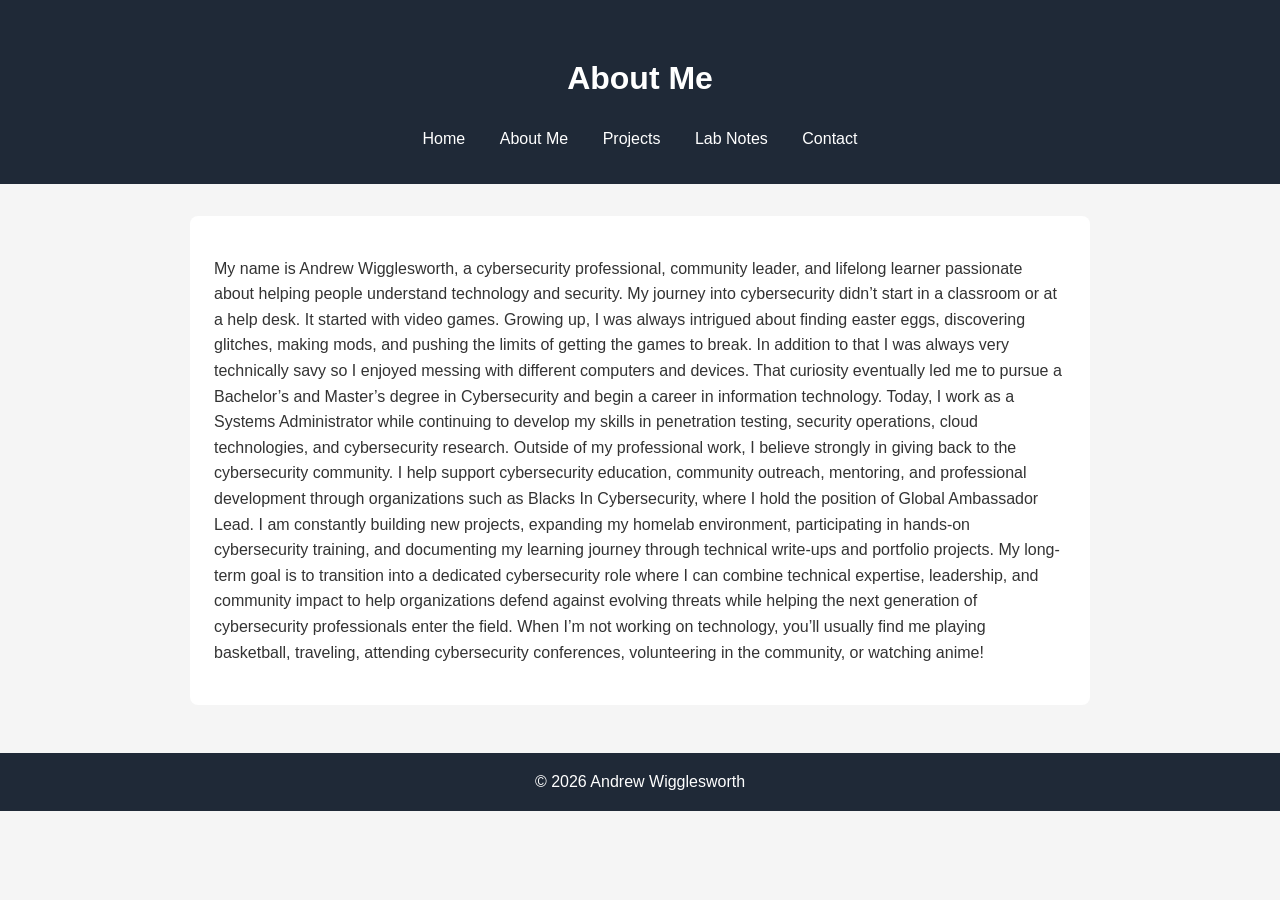
==== about.html @ 64b05442 "Update about.html" ====
<!DOCTYPE html><html><head><title>About Me</title><link rel="stylesheet" href="style.css"></head><body><header><h1>About Me</h1>
<nav>
    <a href="index.html">Home</a>
    <a href="about.html">About Me</a>
    <a href="projects.html">Projects</a>
    <a href="lab-notes.html">Lab Notes</a>
    <a href="contact.html">Contact</a>
</nav>
</header><main><div class="card">
    <p>
    My name is Andrew Wigglesworth, a cybersecurity professional, community leader, and lifelong learner passionate about helping people understand technology and security.

    My journey into cybersecurity didn’t start in a classroom or at a help desk. It started with video games.

    Growing up, I was always intrigued about finding easter eggs, discovering glitches, making mods, and pushing the limits of getting the games to break. In addition to that I was always very technically savy so I enjoyed messing with different computers and devices.

    That curiosity eventually led me to pursue a Bachelor’s and Master’s degree in Cybersecurity and begin a career in information technology. Today, I work as a Systems Administrator while continuing to develop my skills in penetration testing, security operations, cloud technologies, and cybersecurity research.

    Outside of my professional work, I believe strongly in giving back to the cybersecurity community. I help support cybersecurity education, community outreach, mentoring, and professional development through organizations such as Blacks In Cybersecurity, where I hold the position of Global Ambassador Lead.

    I am constantly building new projects, expanding my homelab environment, participating in hands-on cybersecurity training, and documenting my learning journey through technical write-ups and portfolio projects.

    My long-term goal is to transition into a dedicated cybersecurity role where I can combine technical expertise, leadership, and community impact to help organizations defend against evolving threats while helping the next generation of cybersecurity professionals enter the field.

    When I’m not working on technology, you’ll usually find me playing basketball, traveling, attending cybersecurity conferences, volunteering in the community, or watching anime!    
            </p>
        </div>
    </main>
    <footer>© 2026 Andrew Wigglesworth</footer></body></html>
---- style.css ----
body {
    font-family: Arial, sans-serif;
    margin: 0;
    line-height: 1.6;
    background-color: #f5f5f5;
    color: #333;
}

header {
    background-color: #1f2937;
    color: white;
    text-align: center;
    padding: 2rem;
}

nav {
    margin-top: 1rem;
}

nav a {
    color: white;
    text-decoration: none;
    margin: 0 15px;
}

nav a:hover {
    text-decoration: underline;
}

main {
    max-width: 900px;
    margin: auto;
    padding: 2rem;
}

.hero {
    text-align: center;
}

.profile-pic {
    width: 180px;
    border-radius: 50%;
}

.button {
    display: inline-block;
    margin-top: 1rem;
    background-color: #2563eb;
    color: white;
    padding: 12px 24px;
    text-decoration: none;
    border-radius: 6px;
}

.button:hover {
    background-color: #1d4ed8;
}

.card {
    background: white;
    padding: 1.5rem;
    margin-bottom: 1rem;
    border-radius: 8px;
}

footer {
    text-align: center;
    padding: 1rem;
    background-color: #1f2937;
    color: white;
}
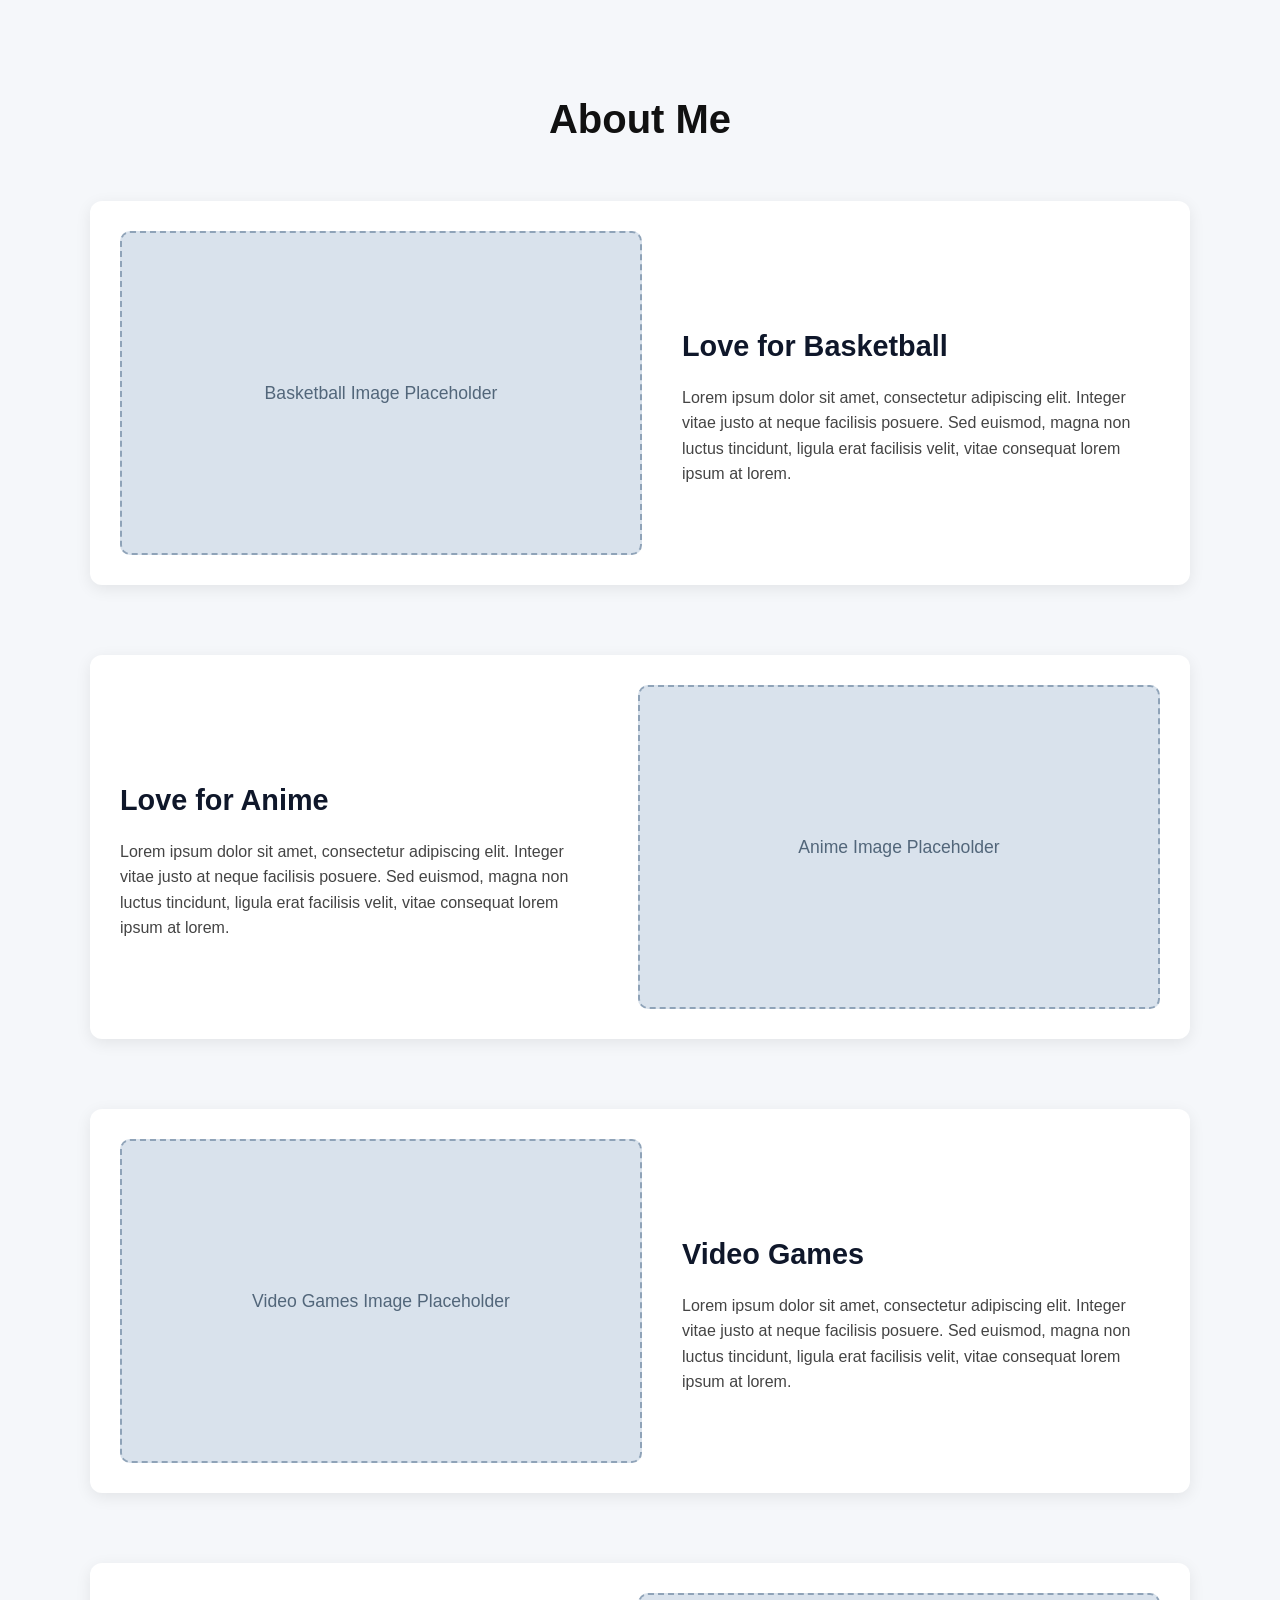
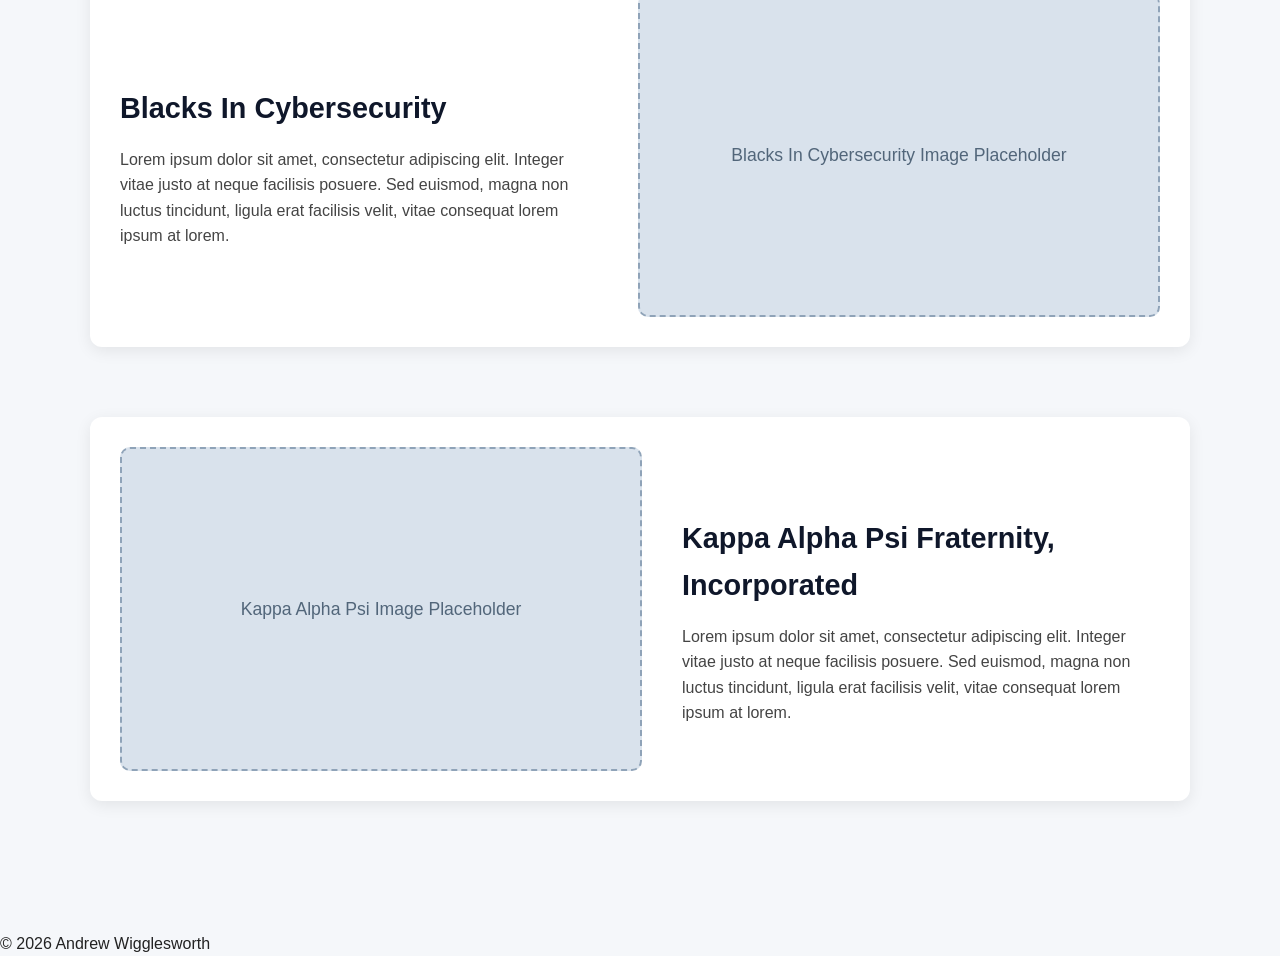
==== commit 1ff4d47c: "Update about.html" ====
--- a/about.html
+++ b/about.html
@@ -1,29 +1,185 @@
-<!DOCTYPE html><html><head><title>About Me</title><link rel="stylesheet" href="style.css"></head><body><header><h1>About Me</h1>
-<nav>
-    <a href="index.html">Home</a>
-    <a href="about.html">About Me</a>
-    <a href="projects.html">Projects</a>
-    <a href="lab-notes.html">Lab Notes</a>
-    <a href="contact.html">Contact</a>
-</nav>
-</header><main><div class="card">
-    <p>
-    My name is Andrew Wigglesworth, a cybersecurity professional, community leader, and lifelong learner passionate about helping people understand technology and security.
+<!DOCTYPE html>
+<html lang="en">
+<head>
+  <meta charset="UTF-8" />
+  <meta name="viewport" content="width=device-width, initial-scale=1.0" />
+  <title>About Me</title>
 
-    My journey into cybersecurity didn’t start in a classroom or at a help desk. It started with video games.
+  <style>
+    body {
+      margin: 0;
+      font-family: Arial, Helvetica, sans-serif;
+      background-color: #f5f7fa;
+      color: #222;
+      line-height: 1.6;
+    }
 
-    Growing up, I was always intrigued about finding easter eggs, discovering glitches, making mods, and pushing the limits of getting the games to break. In addition to that I was always very technically savy so I enjoyed messing with different computers and devices.
+    .about-page {
+      max-width: 1100px;
+      margin: 0 auto;
+      padding: 60px 24px;
+    }
 
-    That curiosity eventually led me to pursue a Bachelor’s and Master’s degree in Cybersecurity and begin a career in information technology. Today, I work as a Systems Administrator while continuing to develop my skills in penetration testing, security operations, cloud technologies, and cybersecurity research.
+    .page-title {
+      text-align: center;
+      font-size: 2.5rem;
+      margin-bottom: 50px;
+      color: #111;
+    }
 
-    Outside of my professional work, I believe strongly in giving back to the cybersecurity community. I help support cybersecurity education, community outreach, mentoring, and professional development through organizations such as Blacks In Cybersecurity, where I hold the position of Global Ambassador Lead.
+    .about-section {
+      display: flex;
+      align-items: center;
+      gap: 40px;
+      margin-bottom: 70px;
+      background-color: #ffffff;
+      padding: 30px;
+      border-radius: 12px;
+      box-shadow: 0 4px 16px rgba(0, 0, 0, 0.08);
+    }
 
-    I am constantly building new projects, expanding my homelab environment, participating in hands-on cybersecurity training, and documenting my learning journey through technical write-ups and portfolio projects.
+    .about-section.reverse {
+      flex-direction: row-reverse;
+    }
 
-    My long-term goal is to transition into a dedicated cybersecurity role where I can combine technical expertise, leadership, and community impact to help organizations defend against evolving threats while helping the next generation of cybersecurity professionals enter the field.
+    .image-placeholder {
+      flex: 1;
+      min-height: 280px;
+      background-color: #d9e2ec;
+      border: 2px dashed #8fa3b8;
+      border-radius: 10px;
+      display: flex;
+      align-items: center;
+      justify-content: center;
+      color: #52667a;
+      font-size: 1.1rem;
+      text-align: center;
+      padding: 20px;
+    }
 
-    When I’m not working on technology, you’ll usually find me playing basketball, traveling, attending cybersecurity conferences, volunteering in the community, or watching anime!    
-            </p>
-        </div>
-    </main>
-    <footer>© 2026 Andrew Wigglesworth</footer></body></html>
+    .section-content {
+      flex: 1;
+    }
+
+    .section-content h2 {
+      font-size: 1.8rem;
+      margin-bottom: 16px;
+      color: #0f172a;
+    }
+
+    .section-content p {
+      font-size: 1rem;
+      color: #444;
+      margin: 0;
+    }
+
+    @media (max-width: 768px) {
+      .about-section,
+      .about-section.reverse {
+        flex-direction: column;
+      }
+
+      .page-title {
+        font-size: 2rem;
+      }
+
+      .image-placeholder {
+        width: 100%;
+        min-height: 220px;
+      }
+    }
+  </style>
+</head>
+
+<body>
+  <main class="about-page">
+    <h1 class="page-title">About Me</h1>
+
+    <!-- Section 1: Basketball -->
+    <section class="about-section">
+      <div class="image-placeholder">
+        Basketball Image Placeholder
+      </div>
+
+      <div class="section-content">
+        <h2>Love for Basketball</h2>
+        <p>
+          Lorem ipsum dolor sit amet, consectetur adipiscing elit. Integer vitae
+          justo at neque facilisis posuere. Sed euismod, magna non luctus
+          tincidunt, ligula erat facilisis velit, vitae consequat lorem ipsum at
+          lorem.
+        </p>
+      </div>
+    </section>
+
+    <!-- Section 2: Anime -->
+    <section class="about-section reverse">
+      <div class="image-placeholder">
+        Anime Image Placeholder
+      </div>
+
+      <div class="section-content">
+        <h2>Love for Anime</h2>
+        <p>
+          Lorem ipsum dolor sit amet, consectetur adipiscing elit. Integer vitae
+          justo at neque facilisis posuere. Sed euismod, magna non luctus
+          tincidunt, ligula erat facilisis velit, vitae consequat lorem ipsum at
+          lorem.
+        </p>
+      </div>
+    </section>
+
+    <!-- Section 3: Video Games -->
+    <section class="about-section">
+      <div class="image-placeholder">
+        Video Games Image Placeholder
+      </div>
+
+      <div class="section-content">
+        <h2>Video Games</h2>
+        <p>
+          Lorem ipsum dolor sit amet, consectetur adipiscing elit. Integer vitae
+          justo at neque facilisis posuere. Sed euismod, magna non luctus
+          tincidunt, ligula erat facilisis velit, vitae consequat lorem ipsum at
+          lorem.
+        </p>
+      </div>
+    </section>
+
+    <!-- Section 4: Blacks In Cybersecurity -->
+    <section class="about-section reverse">
+      <div class="image-placeholder">
+        Blacks In Cybersecurity Image Placeholder
+      </div>
+
+      <div class="section-content">
+        <h2>Blacks In Cybersecurity</h2>
+        <p>
+          Lorem ipsum dolor sit amet, consectetur adipiscing elit. Integer vitae
+          justo at neque facilisis posuere. Sed euismod, magna non luctus
+          tincidunt, ligula erat facilisis velit, vitae consequat lorem ipsum at
+          lorem.
+        </p>
+      </div>
+    </section>
+
+    <!-- Section 5: Kappa Alpha Psi -->
+    <section class="about-section">
+      <div class="image-placeholder">
+        Kappa Alpha Psi Image Placeholder
+      </div>
+
+      <div class="section-content">
+        <h2>Kappa Alpha Psi Fraternity, Incorporated</h2>
+        <p>
+          Lorem ipsum dolor sit amet, consectetur adipiscing elit. Integer vitae
+          justo at neque facilisis posuere. Sed euismod, magna non luctus
+          tincidunt, ligula erat facilisis velit, vitae consequat lorem ipsum at
+          lorem.
+        </p>
+      </div>
+    </section>
+  </main>
+<footer>© 2026 Andrew Wigglesworth</footer>
+</body>
+</html>
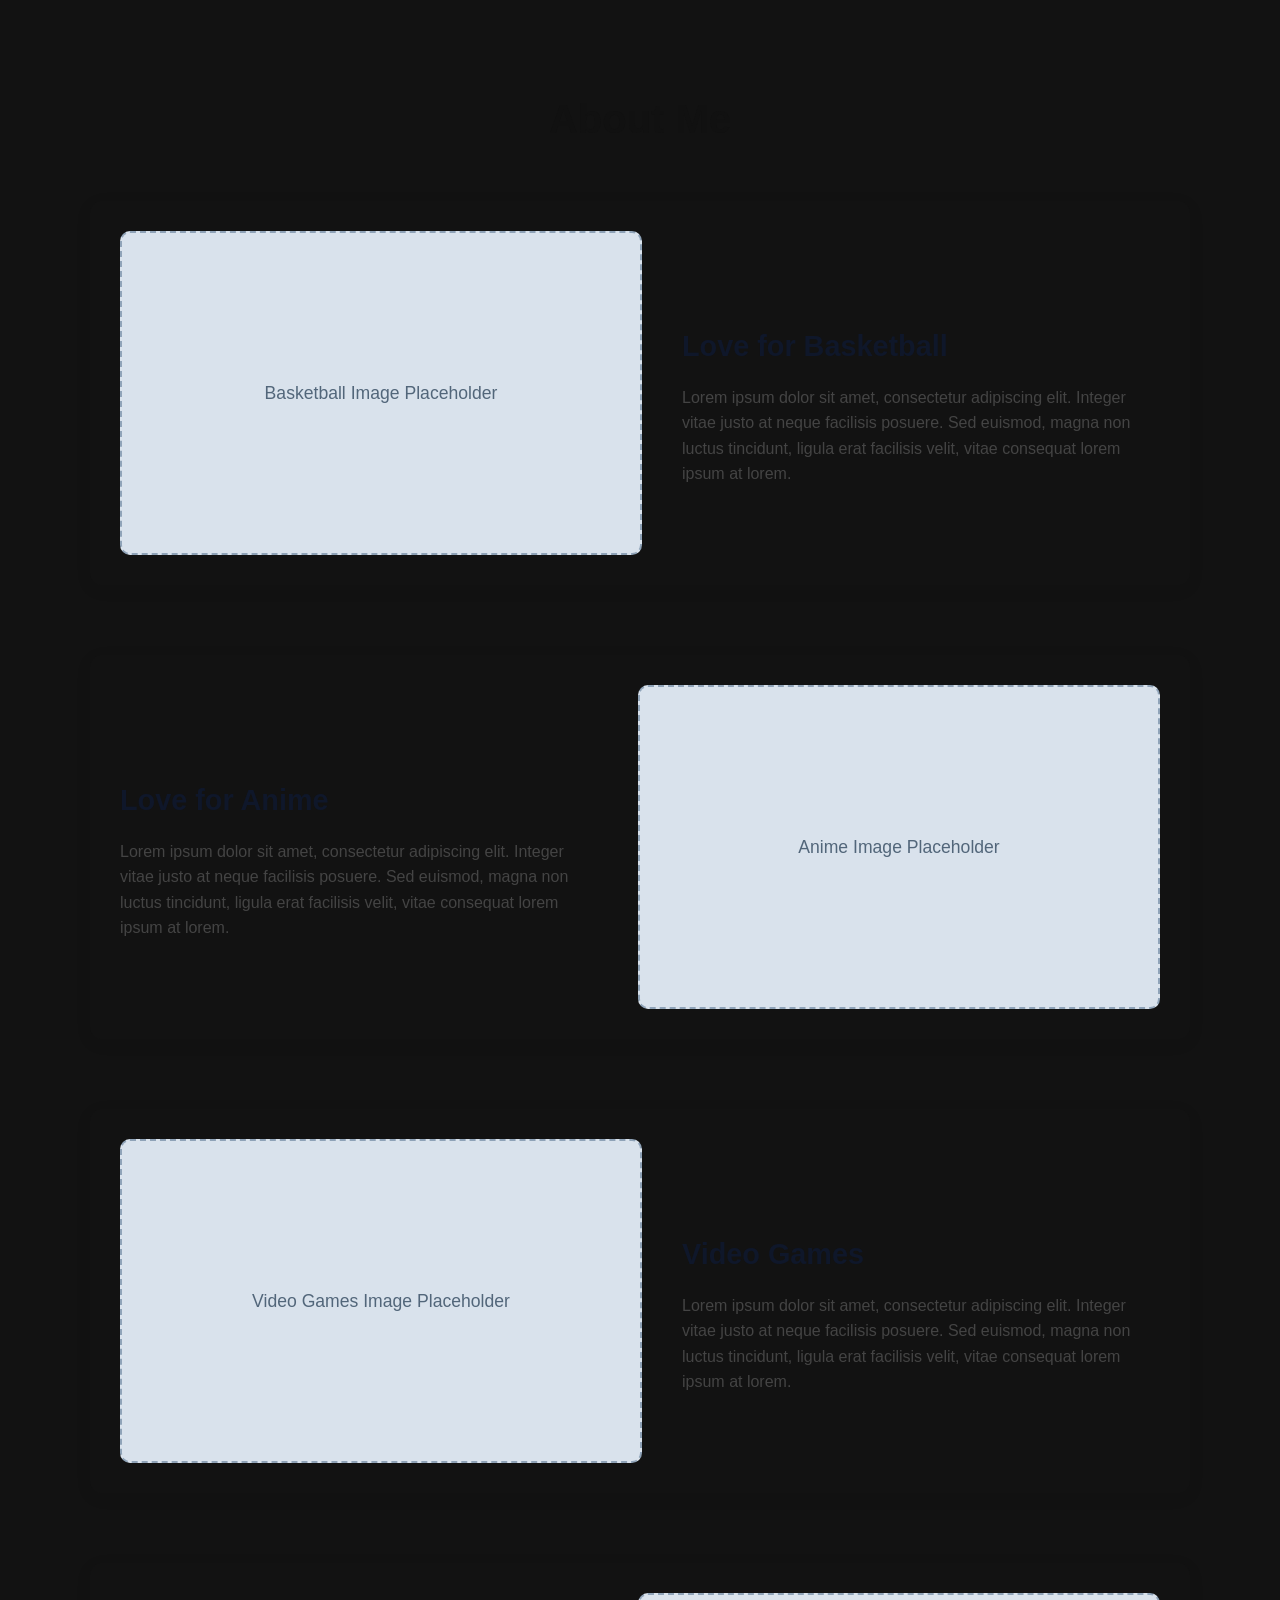
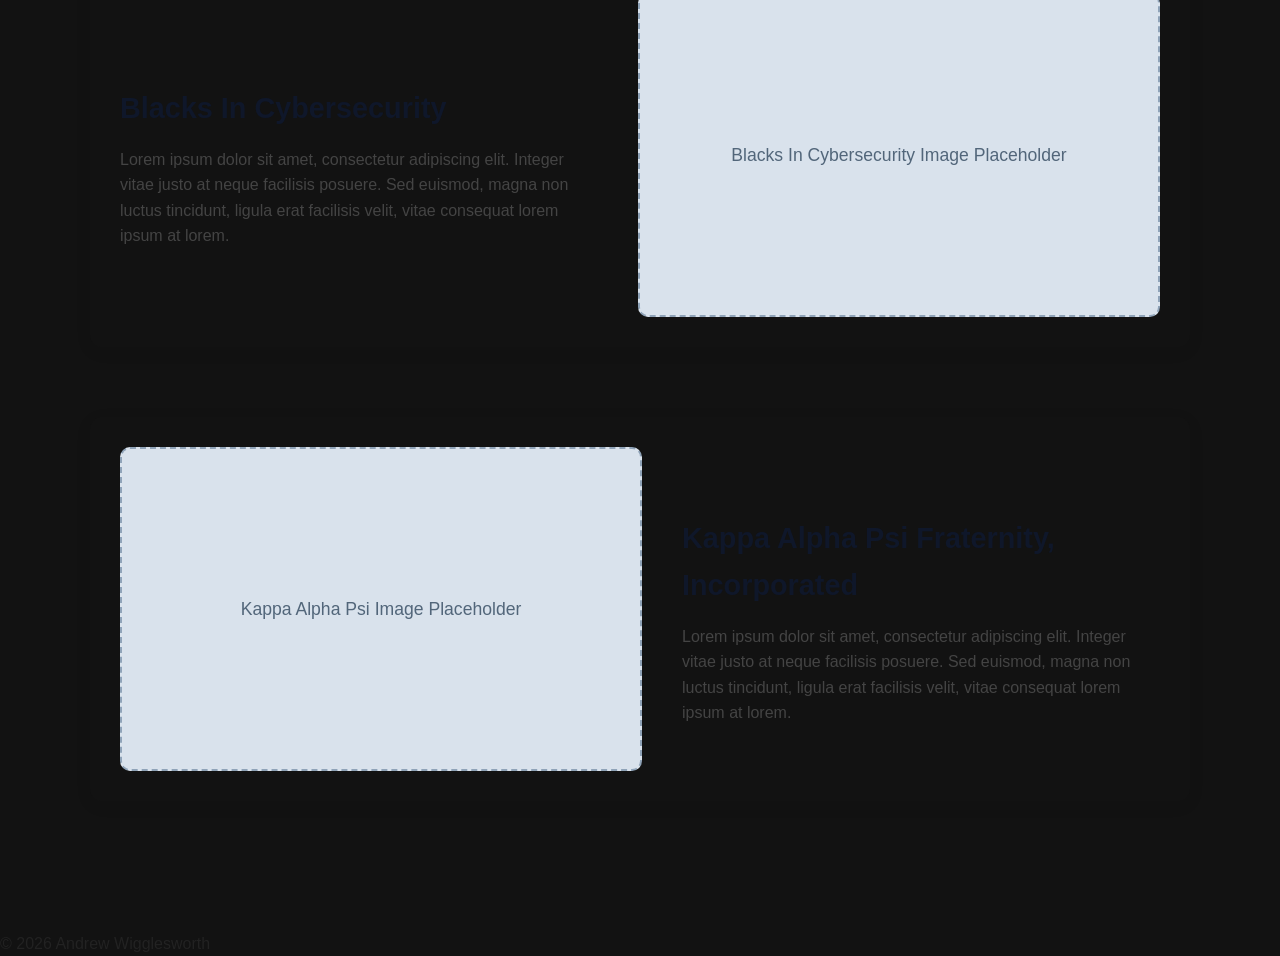
==== commit dfc217e0: "Update about.html" ====
--- a/about.html
+++ b/about.html
@@ -9,7 +9,7 @@
     body {
       margin: 0;
       font-family: Arial, Helvetica, sans-serif;
-      background-color: #f5f7fa;
+      background-color: #121212;
       color: #222;
       line-height: 1.6;
     }
@@ -32,7 +32,7 @@
       align-items: center;
       gap: 40px;
       margin-bottom: 70px;
-      background-color: #ffffff;
+      background-color: #121212;
       padding: 30px;
       border-radius: 12px;
       box-shadow: 0 4px 16px rgba(0, 0, 0, 0.08);
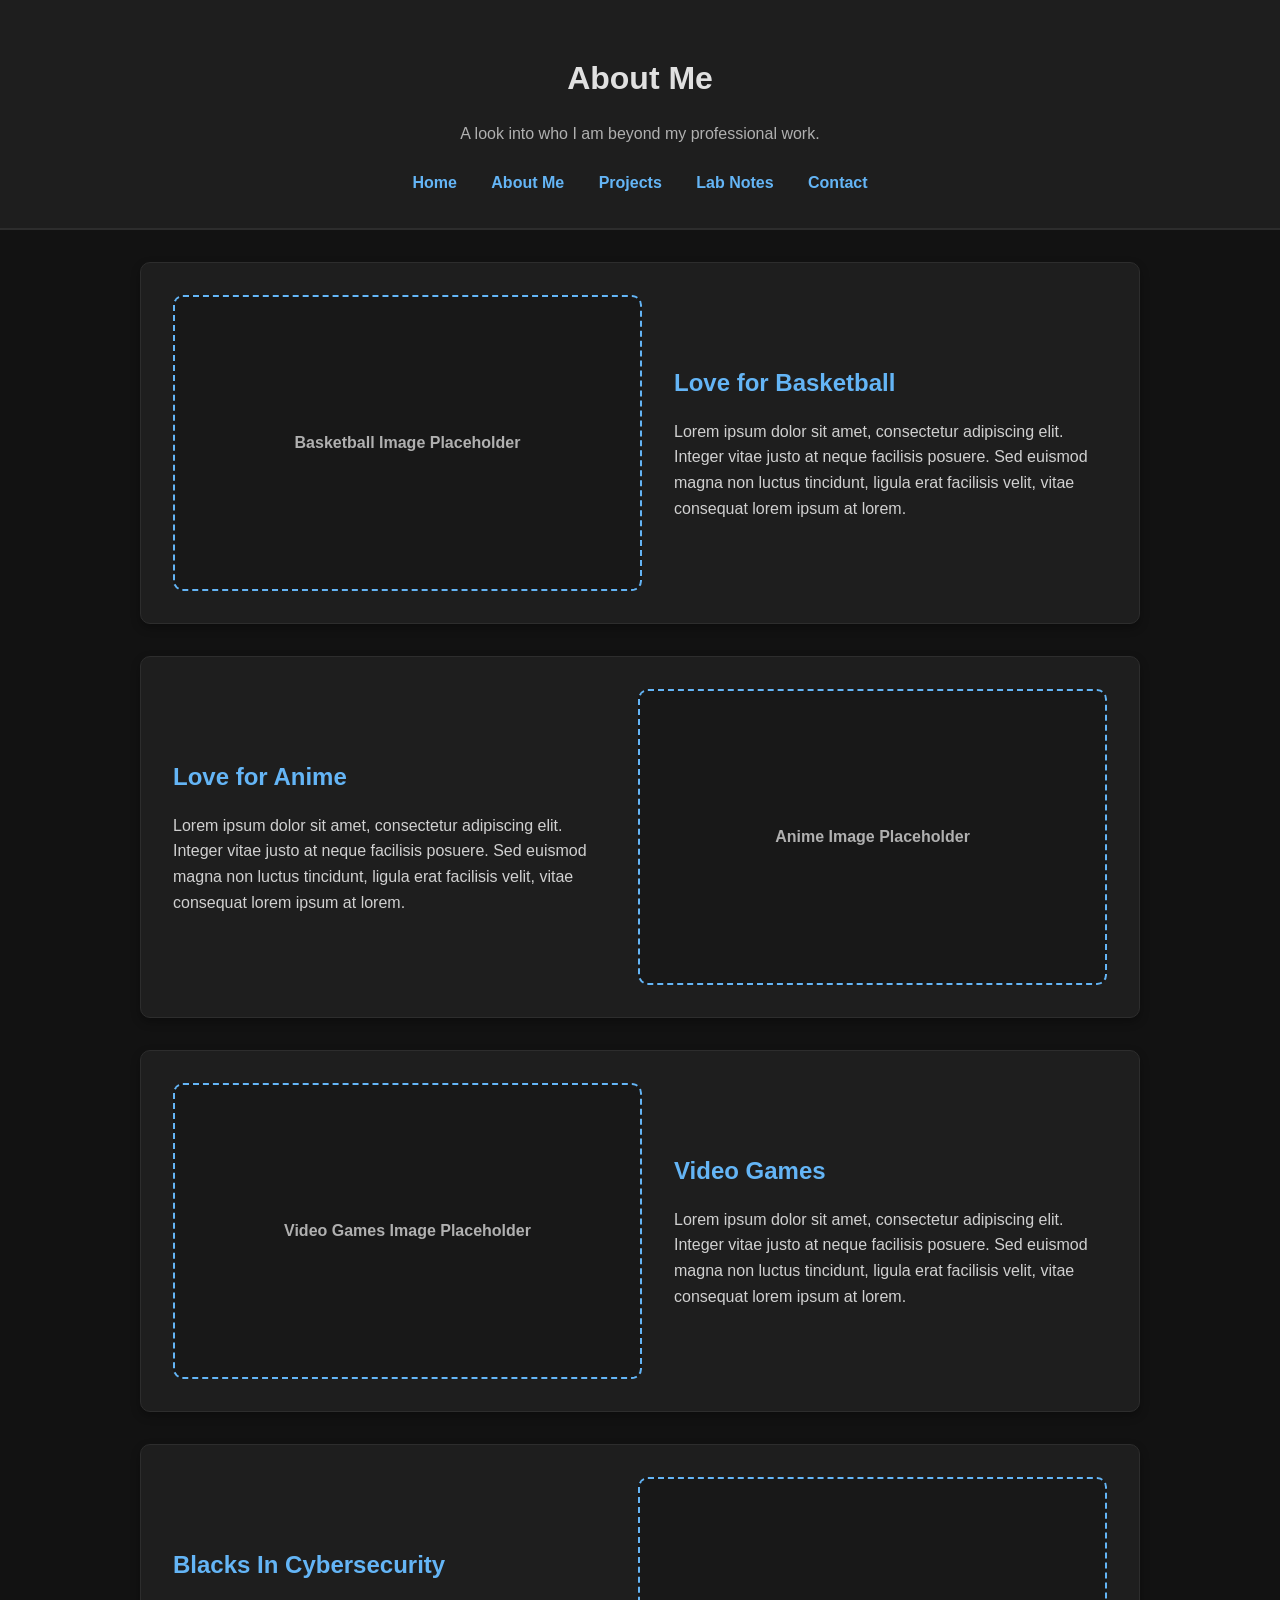
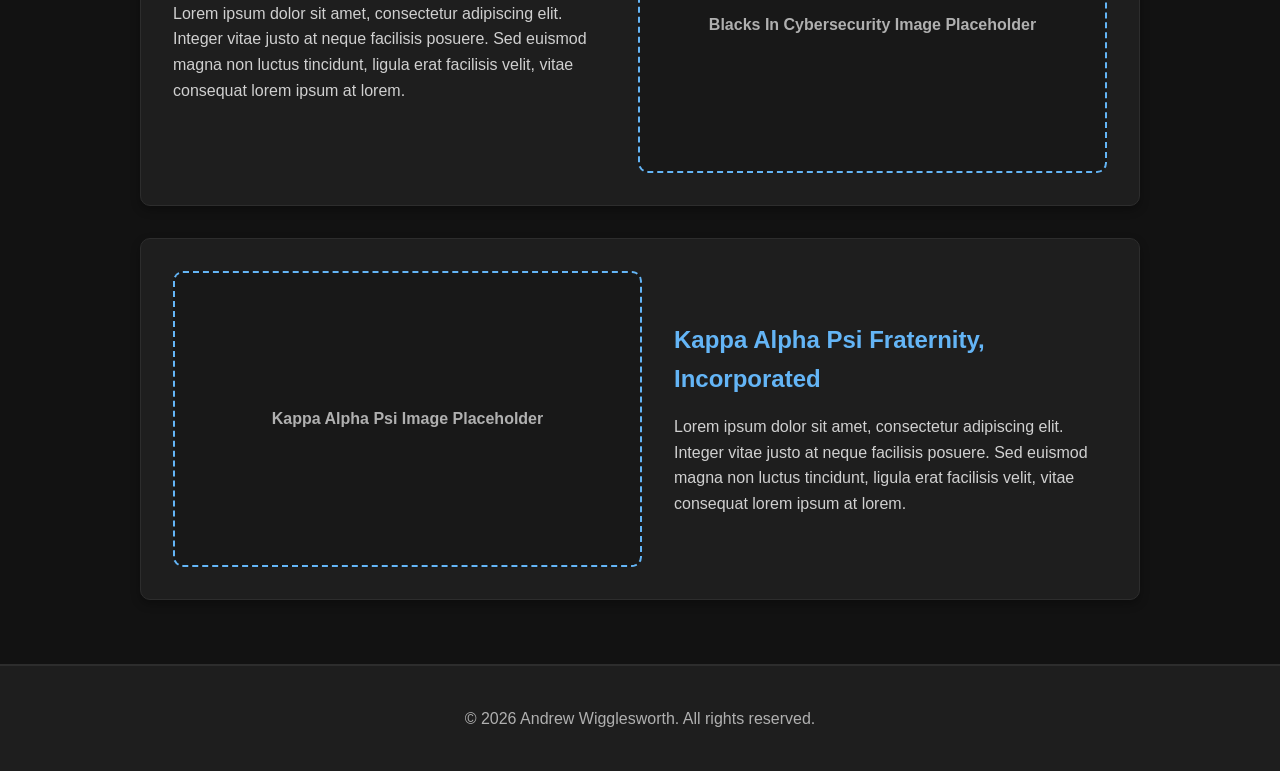
==== commit 2e201f2a: "Update about.html" ====
--- a/about.html
+++ b/about.html
@@ -6,36 +6,71 @@
   <title>About Me</title>
 
   <style>
+    /* ===== General Styling ===== */
+
     body {
-      margin: 0;
       font-family: Arial, Helvetica, sans-serif;
       background-color: #121212;
-      color: #222;
+      color: #e0e0e0;
+      margin: 0;
       line-height: 1.6;
     }
 
-    .about-page {
-      max-width: 1100px;
-      margin: 0 auto;
-      padding: 60px 24px;
-    }
-
-    .page-title {
+    /* ===== Header ===== */
+
+    header {
+      background-color: #1e1e1e;
       text-align: center;
-      font-size: 2.5rem;
-      margin-bottom: 50px;
-      color: #111;
-    }
+      padding: 2rem;
+      border-bottom: 2px solid #2d2d2d;
+    }
+
+    header h1 {
+      margin-bottom: 0.5rem;
+    }
+
+    header p {
+      color: #b0b0b0;
+    }
+
+    /* ===== Navigation ===== */
+
+    nav {
+      margin-top: 1.5rem;
+    }
+
+    nav a {
+      color: #64b5f6;
+      text-decoration: none;
+      margin: 0 15px;
+      font-weight: bold;
+      transition: color 0.3s ease;
+    }
+
+    nav a:hover {
+      color: #90caf9;
+    }
+
+    /* ===== Main Content ===== */
+
+    main {
+      max-width: 1000px;
+      margin: auto;
+      padding: 2rem;
+    }
+
+    /* ===== About Sections ===== */
 
     .about-section {
       display: flex;
       align-items: center;
-      gap: 40px;
-      margin-bottom: 70px;
-      background-color: #121212;
-      padding: 30px;
-      border-radius: 12px;
-      box-shadow: 0 4px 16px rgba(0, 0, 0, 0.08);
+      gap: 2rem;
+      background-color: #1e1e1e;
+      border-radius: 10px;
+      padding: 2rem;
+      margin-bottom: 2rem;
+      box-shadow: 0 4px 10px rgba(0, 0, 0, 0.3);
+      border: 1px solid #2d2d2d;
     }
 
     .about-section.reverse {
@@ -44,43 +79,147 @@
 
     .image-placeholder {
       flex: 1;
-      min-height: 280px;
-      background-color: #d9e2ec;
-      border: 2px dashed #8fa3b8;
+      min-height: 260px;
+      border: 2px dashed #64b5f6;
       border-radius: 10px;
+      background-color: #181818;
+      color: #b0b0b0;
       display: flex;
       align-items: center;
       justify-content: center;
-      color: #52667a;
-      font-size: 1.1rem;
       text-align: center;
-      padding: 20px;
-    }
-
-    .section-content {
+      padding: 1rem;
+      font-weight: bold;
+    }
+
+    .about-content {
       flex: 1;
     }
 
-    .section-content h2 {
-      font-size: 1.8rem;
-      margin-bottom: 16px;
-      color: #0f172a;
-    }
-
-    .section-content p {
-      font-size: 1rem;
-      color: #444;
+    .about-content h2 {
+      margin-top: 0;
+      margin-bottom: 1rem;
+      color: #64b5f6;
+    }
+
+    .about-content p {
       margin: 0;
-    }
+      color: #d0d0d0;
+    }
+
+    /* ===== Subtle About Page Motion ===== */
+
+html {
+  scroll-behavior: smooth;
+}
+
+body {
+  animation: page-fade-in 0.55s ease-out both;
+}
+
+header {
+  animation: header-slide-in 0.55s ease-out both;
+}
+
+nav a {
+  position: relative;
+}
+
+nav a::after {
+  content: "";
+  position: absolute;
+  left: 0;
+  bottom: -6px;
+  width: 100%;
+  height: 2px;
+  background-color: #90caf9;
+  transform: scaleX(0);
+  transform-origin: center;
+  transition: transform 0.25s ease;
+}
+
+nav a:hover::after {
+  transform: scaleX(1);
+}
+
+.about-section {
+  transition: transform 0.55s ease, opacity 0.55s ease, border-color 0.25s ease, box-shadow 0.25s ease;
+}
+
+.about-section:hover {
+  transform: translateY(-4px);
+  border-color: #3a3a3a;
+  box-shadow: 0 8px 18px rgba(0, 0, 0, 0.4);
+}
+
+.about-section.reveal-ready {
+  opacity: 0;
+  transform: translateY(24px);
+}
+
+.about-section.reveal-ready.is-visible {
+  opacity: 1;
+  transform: translateY(0);
+}
+
+.image-placeholder {
+  transition: border-color 0.25s ease, background-color 0.25s ease, color 0.25s ease;
+}
+
+.about-section:hover .image-placeholder {
+  border-color: #90caf9;
+  background-color: #1c1c1c;
+  color: #e0e0e0;
+}
+
+@keyframes page-fade-in {
+  from {
+    opacity: 0;
+  }
+
+  to {
+    opacity: 1;
+  }
+}
+
+@keyframes header-slide-in {
+  from {
+    opacity: 0;
+    transform: translateY(-12px);
+  }
+
+  to {
+    opacity: 1;
+    transform: translateY(0);
+  }
+}
+
+    /* ===== Footer ===== */
+
+    footer {
+      background-color: #1e1e1e;
+      text-align: center;
+      padding: 1.5rem;
+      border-top: 2px solid #2d2d2d;
+      color: #b0b0b0;
+    }
+
+    /* ===== Responsive Design ===== */
 
     @media (max-width: 768px) {
+      nav a {
+        display: block;
+        margin: 10px 0;
+      }
+
+      main {
+        padding: 1rem;
+      }
+
       .about-section,
       .about-section.reverse {
         flex-direction: column;
-      }
-
-      .page-title {
-        font-size: 2rem;
+        padding: 1.5rem;
       }
 
       .image-placeholder {
@@ -92,94 +231,116 @@
 </head>
 
 <body>
-  <main class="about-page">
-    <h1 class="page-title">About Me</h1>
-
-    <!-- Section 1: Basketball -->
+  <header>
+    <h1>About Me</h1>
+    <p>A look into who I am beyond my professional work.</p>
+
+    <nav>
+      <a href="index.html">Home</a>
+      <a href="about.html">About Me</a>
+      <a href="projects.html">Projects</a>
+      <a href="lab-notes.html">Lab Notes</a>
+      <a href="contact.html">Contact</a>
+    </nav>
+  </header>
+
+  <main>
     <section class="about-section">
-      <div class="image-placeholder">
-        Basketball Image Placeholder
-      </div>
-
-      <div class="section-content">
+      <div class="image-placeholder">Basketball Image Placeholder</div>
+
+      <div class="about-content">
         <h2>Love for Basketball</h2>
         <p>
           Lorem ipsum dolor sit amet, consectetur adipiscing elit. Integer vitae
-          justo at neque facilisis posuere. Sed euismod, magna non luctus
-          tincidunt, ligula erat facilisis velit, vitae consequat lorem ipsum at
-          lorem.
-        </p>
-      </div>
-    </section>
-
-    <!-- Section 2: Anime -->
+          justo at neque facilisis posuere. Sed euismod magna non luctus
+          tincidunt, ligula erat facilisis velit, vitae consequat lorem ipsum at
+          lorem.
+        </p>
+      </div>
+    </section>
+
     <section class="about-section reverse">
-      <div class="image-placeholder">
-        Anime Image Placeholder
-      </div>
-
-      <div class="section-content">
+      <div class="image-placeholder">Anime Image Placeholder</div>
+
+      <div class="about-content">
         <h2>Love for Anime</h2>
         <p>
           Lorem ipsum dolor sit amet, consectetur adipiscing elit. Integer vitae
-          justo at neque facilisis posuere. Sed euismod, magna non luctus
-          tincidunt, ligula erat facilisis velit, vitae consequat lorem ipsum at
-          lorem.
-        </p>
-      </div>
-    </section>
-
-    <!-- Section 3: Video Games -->
+          justo at neque facilisis posuere. Sed euismod magna non luctus
+          tincidunt, ligula erat facilisis velit, vitae consequat lorem ipsum at
+          lorem.
+        </p>
+      </div>
+    </section>
+
     <section class="about-section">
-      <div class="image-placeholder">
-        Video Games Image Placeholder
-      </div>
-
-      <div class="section-content">
+      <div class="image-placeholder">Video Games Image Placeholder</div>
+
+      <div class="about-content">
         <h2>Video Games</h2>
         <p>
           Lorem ipsum dolor sit amet, consectetur adipiscing elit. Integer vitae
-          justo at neque facilisis posuere. Sed euismod, magna non luctus
-          tincidunt, ligula erat facilisis velit, vitae consequat lorem ipsum at
-          lorem.
-        </p>
-      </div>
-    </section>
-
-    <!-- Section 4: Blacks In Cybersecurity -->
+          justo at neque facilisis posuere. Sed euismod magna non luctus
+          tincidunt, ligula erat facilisis velit, vitae consequat lorem ipsum at
+          lorem.
+        </p>
+      </div>
+    </section>
+
     <section class="about-section reverse">
-      <div class="image-placeholder">
-        Blacks In Cybersecurity Image Placeholder
-      </div>
-
-      <div class="section-content">
+      <div class="image-placeholder">Blacks In Cybersecurity Image Placeholder</div>
+
+      <div class="about-content">
         <h2>Blacks In Cybersecurity</h2>
         <p>
           Lorem ipsum dolor sit amet, consectetur adipiscing elit. Integer vitae
-          justo at neque facilisis posuere. Sed euismod, magna non luctus
-          tincidunt, ligula erat facilisis velit, vitae consequat lorem ipsum at
-          lorem.
-        </p>
-      </div>
-    </section>
-
-    <!-- Section 5: Kappa Alpha Psi -->
+          justo at neque facilisis posuere. Sed euismod magna non luctus
+          tincidunt, ligula erat facilisis velit, vitae consequat lorem ipsum at
+          lorem.
+        </p>
+      </div>
+    </section>
+
     <section class="about-section">
-      <div class="image-placeholder">
-        Kappa Alpha Psi Image Placeholder
-      </div>
-
-      <div class="section-content">
+      <div class="image-placeholder">Kappa Alpha Psi Image Placeholder</div>
+
+      <div class="about-content">
         <h2>Kappa Alpha Psi Fraternity, Incorporated</h2>
         <p>
           Lorem ipsum dolor sit amet, consectetur adipiscing elit. Integer vitae
-          justo at neque facilisis posuere. Sed euismod, magna non luctus
+          justo at neque facilisis posuere. Sed euismod magna non luctus
           tincidunt, ligula erat facilisis velit, vitae consequat lorem ipsum at
           lorem.
         </p>
       </div>
     </section>
   </main>
-<footer>© 2026 Andrew Wigglesworth</footer>
+
+  <footer>
+    <p>© 2026 Andrew Wigglesworth. All rights reserved.</p>
+  </footer>
+  <script>
+  const aboutSections = document.querySelectorAll(".about-section");
+
+  if ("IntersectionObserver" in window) {
+    const observer = new IntersectionObserver((entries) => {
+      entries.forEach((entry) => {
+        if (entry.isIntersecting) {
+          entry.target.classList.add("is-visible");
+          entry.target.style.transitionDelay = "";
+          observer.unobserve(entry.target);
+        }
+      });
+    }, { threshold: 0.22 });
+
+    aboutSections.forEach((section, index) => {
+      section.classList.add("reveal-ready");
+      section.style.transitionDelay = `${Math.min(index * 80, 240)}ms`;
+      observer.observe(section);
+    });
+  } else {
+    aboutSections.forEach((section) => section.classList.add("is-visible"));
+  }
+</script>
 </body>
 </html>
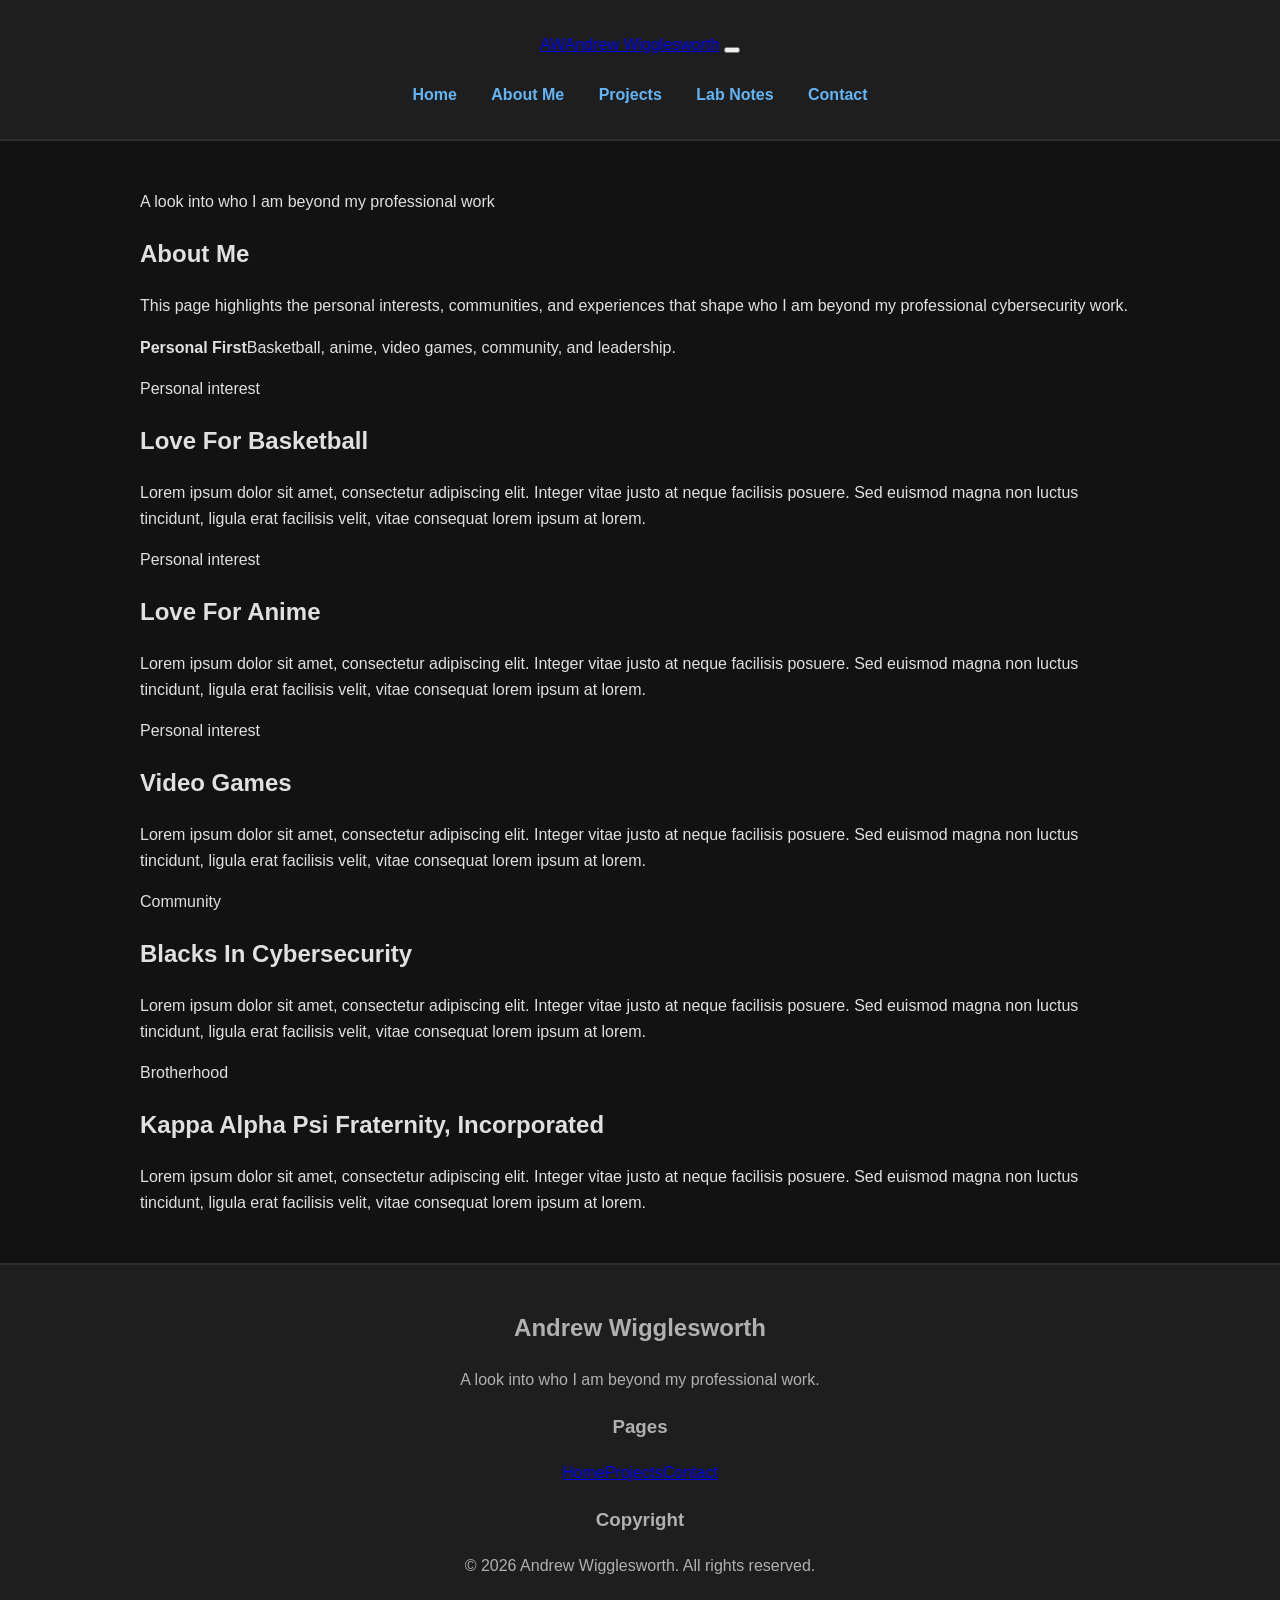
==== commit 44145550: "Update about.html" ====
--- a/about.html
+++ b/about.html
@@ -1,346 +1,99 @@
 <!DOCTYPE html>
 <html lang="en">
 <head>
-  <meta charset="UTF-8" />
-  <meta name="viewport" content="width=device-width, initial-scale=1.0" />
-  <title>About Me</title>
-
-  <style>
-    /* ===== General Styling ===== */
-
-    body {
-      font-family: Arial, Helvetica, sans-serif;
-      background-color: #121212;
-      color: #e0e0e0;
-      margin: 0;
-      line-height: 1.6;
-    }
-
-    /* ===== Header ===== */
-
-    header {
-      background-color: #1e1e1e;
-      text-align: center;
-      padding: 2rem;
-      border-bottom: 2px solid #2d2d2d;
-    }
-
-    header h1 {
-      margin-bottom: 0.5rem;
-    }
-
-    header p {
-      color: #b0b0b0;
-    }
-
-    /* ===== Navigation ===== */
-
-    nav {
-      margin-top: 1.5rem;
-    }
-
-    nav a {
-      color: #64b5f6;
-      text-decoration: none;
-      margin: 0 15px;
-      font-weight: bold;
-      transition: color 0.3s ease;
-    }
-
-    nav a:hover {
-      color: #90caf9;
-    }
-
-    /* ===== Main Content ===== */
-
-    main {
-      max-width: 1000px;
-      margin: auto;
-      padding: 2rem;
-    }
-
-    /* ===== About Sections ===== */
-
-    .about-section {
-      display: flex;
-      align-items: center;
-      gap: 2rem;
-      background-color: #1e1e1e;
-      border-radius: 10px;
-      padding: 2rem;
-      margin-bottom: 2rem;
-      box-shadow: 0 4px 10px rgba(0, 0, 0, 0.3);
-      border: 1px solid #2d2d2d;
-    }
-
-    .about-section.reverse {
-      flex-direction: row-reverse;
-    }
-
-    .image-placeholder {
-      flex: 1;
-      min-height: 260px;
-      border: 2px dashed #64b5f6;
-      border-radius: 10px;
-      background-color: #181818;
-      color: #b0b0b0;
-      display: flex;
-      align-items: center;
-      justify-content: center;
-      text-align: center;
-      padding: 1rem;
-      font-weight: bold;
-    }
-
-    .about-content {
-      flex: 1;
-    }
-
-    .about-content h2 {
-      margin-top: 0;
-      margin-bottom: 1rem;
-      color: #64b5f6;
-    }
-
-    .about-content p {
-      margin: 0;
-      color: #d0d0d0;
-    }
-
-    /* ===== Subtle About Page Motion ===== */
-
-html {
-  scroll-behavior: smooth;
-}
-
-body {
-  animation: page-fade-in 0.55s ease-out both;
-}
-
-header {
-  animation: header-slide-in 0.55s ease-out both;
-}
-
-nav a {
-  position: relative;
-}
-
-nav a::after {
-  content: "";
-  position: absolute;
-  left: 0;
-  bottom: -6px;
-  width: 100%;
-  height: 2px;
-  background-color: #90caf9;
-  transform: scaleX(0);
-  transform-origin: center;
-  transition: transform 0.25s ease;
-}
-
-nav a:hover::after {
-  transform: scaleX(1);
-}
-
-.about-section {
-  transition: transform 0.55s ease, opacity 0.55s ease, border-color 0.25s ease, box-shadow 0.25s ease;
-}
-
-.about-section:hover {
-  transform: translateY(-4px);
-  border-color: #3a3a3a;
-  box-shadow: 0 8px 18px rgba(0, 0, 0, 0.4);
-}
-
-.about-section.reveal-ready {
-  opacity: 0;
-  transform: translateY(24px);
-}
-
-.about-section.reveal-ready.is-visible {
-  opacity: 1;
-  transform: translateY(0);
-}
-
-.image-placeholder {
-  transition: border-color 0.25s ease, background-color 0.25s ease, color 0.25s ease;
-}
-
-.about-section:hover .image-placeholder {
-  border-color: #90caf9;
-  background-color: #1c1c1c;
-  color: #e0e0e0;
-}
-
-@keyframes page-fade-in {
-  from {
-    opacity: 0;
-  }
-
-  to {
-    opacity: 1;
-  }
-}
-
-@keyframes header-slide-in {
-  from {
-    opacity: 0;
-    transform: translateY(-12px);
-  }
-
-  to {
-    opacity: 1;
-    transform: translateY(0);
-  }
-}
-
-    /* ===== Footer ===== */
-
-    footer {
-      background-color: #1e1e1e;
-      text-align: center;
-      padding: 1.5rem;
-      border-top: 2px solid #2d2d2d;
-      color: #b0b0b0;
-    }
-
-    /* ===== Responsive Design ===== */
-
-    @media (max-width: 768px) {
-      nav a {
-        display: block;
-        margin: 10px 0;
-      }
-
-      main {
-        padding: 1rem;
-      }
-
-      .about-section,
-      .about-section.reverse {
-        flex-direction: column;
-        padding: 1.5rem;
-      }
-
-      .image-placeholder {
-        width: 100%;
-        min-height: 220px;
-      }
-    }
-  </style>
+  <meta charset="UTF-8">
+  <meta name="viewport" content="width=device-width, initial-scale=1.0">
+  <title>About Me | Andrew Wigglesworth</title>
+  <link rel="stylesheet" href="style.css">
+  <script src="script.js" defer></script>
 </head>
-
 <body>
-  <header>
-    <h1>About Me</h1>
-    <p>A look into who I am beyond my professional work.</p>
-
-    <nav>
-      <a href="index.html">Home</a>
-      <a href="about.html">About Me</a>
-      <a href="projects.html">Projects</a>
-      <a href="lab-notes.html">Lab Notes</a>
-      <a href="contact.html">Contact</a>
-    </nav>
+  <header class="site-header">
+    <div class="nav-wrap">
+      <a class="brand" href="index.html" aria-label="Home"><span class="brand-mark">AW</span><span>Andrew Wigglesworth</span></a>
+      <button class="nav-toggle" type="button" aria-label="Open navigation" aria-expanded="false"><span></span></button>
+      <nav class="site-nav" aria-label="Main navigation">
+        <a href="index.html">Home</a>
+        <a href="about.html">About Me</a>
+        <a href="projects.html">Projects</a>
+        <a href="lab-notes.html">Lab Notes</a>
+        <a href="contact.html">Contact</a>
+      </nav>
+    </div>
   </header>
 
-  <main>
-    <section class="about-section">
-      <div class="image-placeholder">Basketball Image Placeholder</div>
-
-      <div class="about-content">
-        <h2>Love for Basketball</h2>
-        <p>
-          Lorem ipsum dolor sit amet, consectetur adipiscing elit. Integer vitae
-          justo at neque facilisis posuere. Sed euismod magna non luctus
-          tincidunt, ligula erat facilisis velit, vitae consequat lorem ipsum at
-          lorem.
-        </p>
+  <main class="page-shell">
+    <section class="hero">
+      <div class="hero-grid">
+        <div class="hero-copy scroll-reveal">
+          <p class="eyebrow">A look into who I am beyond my professional work</p>
+          <h1 class="display-title">About <span>Me</span></h1>
+          <p class="lead">This page highlights the personal interests, communities, and experiences that shape who I am beyond my professional cybersecurity work.</p>
+        </div>
+        <div class="hero-media scroll-reveal">
+          <div class="placeholder-image float-soft" data-label="Personal photo placeholder"></div>
+          <div class="placeholder-image" data-label="Community image placeholder"></div>
+          <div class="caption-card"><strong>Personal First</strong><span>Basketball, anime, video games, community, and leadership.</span></div>
+        </div>
       </div>
     </section>
 
-    <section class="about-section reverse">
-      <div class="image-placeholder">Anime Image Placeholder</div>
+    <section class="section">
+      <div class="section-inner">
+        <article class="feature-row">
+          <div class="feature-copy scroll-reveal">
+            <p class="eyebrow">Personal interest</p>
+            <h2>Love For <span class="accent">Basketball</span></h2>
+            <p>Lorem ipsum dolor sit amet, consectetur adipiscing elit. Integer vitae justo at neque facilisis posuere. Sed euismod magna non luctus tincidunt, ligula erat facilisis velit, vitae consequat lorem ipsum at lorem.</p>
+          </div>
+          <div class="feature-media scroll-reveal"><div class="placeholder-image" data-label="Basketball image placeholder"></div></div>
+        </article>
 
-      <div class="about-content">
-        <h2>Love for Anime</h2>
-        <p>
-          Lorem ipsum dolor sit amet, consectetur adipiscing elit. Integer vitae
-          justo at neque facilisis posuere. Sed euismod magna non luctus
-          tincidunt, ligula erat facilisis velit, vitae consequat lorem ipsum at
-          lorem.
-        </p>
-      </div>
-    </section>
+        <article class="feature-row reverse">
+          <div class="feature-copy scroll-reveal">
+            <p class="eyebrow">Personal interest</p>
+            <h2>Love For <span class="accent">Anime</span></h2>
+            <p>Lorem ipsum dolor sit amet, consectetur adipiscing elit. Integer vitae justo at neque facilisis posuere. Sed euismod magna non luctus tincidunt, ligula erat facilisis velit, vitae consequat lorem ipsum at lorem.</p>
+          </div>
+          <div class="feature-media scroll-reveal"><div class="placeholder-image" data-label="Anime image placeholder"></div></div>
+        </article>
 
-    <section class="about-section">
-      <div class="image-placeholder">Video Games Image Placeholder</div>
+        <article class="feature-row">
+          <div class="feature-copy scroll-reveal">
+            <p class="eyebrow">Personal interest</p>
+            <h2>Video <span class="accent">Games</span></h2>
+            <p>Lorem ipsum dolor sit amet, consectetur adipiscing elit. Integer vitae justo at neque facilisis posuere. Sed euismod magna non luctus tincidunt, ligula erat facilisis velit, vitae consequat lorem ipsum at lorem.</p>
+          </div>
+          <div class="feature-media scroll-reveal"><div class="placeholder-image" data-label="Video games image placeholder"></div></div>
+        </article>
 
-      <div class="about-content">
-        <h2>Video Games</h2>
-        <p>
-          Lorem ipsum dolor sit amet, consectetur adipiscing elit. Integer vitae
-          justo at neque facilisis posuere. Sed euismod magna non luctus
-          tincidunt, ligula erat facilisis velit, vitae consequat lorem ipsum at
-          lorem.
-        </p>
-      </div>
-    </section>
+        <article class="feature-row reverse">
+          <div class="feature-copy scroll-reveal">
+            <p class="eyebrow">Community</p>
+            <h2>Blacks In <span class="accent">Cybersecurity</span></h2>
+            <p>Lorem ipsum dolor sit amet, consectetur adipiscing elit. Integer vitae justo at neque facilisis posuere. Sed euismod magna non luctus tincidunt, ligula erat facilisis velit, vitae consequat lorem ipsum at lorem.</p>
+          </div>
+          <div class="feature-media scroll-reveal"><div class="placeholder-image" data-label="Blacks In Cybersecurity image placeholder"></div></div>
+        </article>
 
-    <section class="about-section reverse">
-      <div class="image-placeholder">Blacks In Cybersecurity Image Placeholder</div>
-
-      <div class="about-content">
-        <h2>Blacks In Cybersecurity</h2>
-        <p>
-          Lorem ipsum dolor sit amet, consectetur adipiscing elit. Integer vitae
-          justo at neque facilisis posuere. Sed euismod magna non luctus
-          tincidunt, ligula erat facilisis velit, vitae consequat lorem ipsum at
-          lorem.
-        </p>
-      </div>
-    </section>
-
-    <section class="about-section">
-      <div class="image-placeholder">Kappa Alpha Psi Image Placeholder</div>
-
-      <div class="about-content">
-        <h2>Kappa Alpha Psi Fraternity, Incorporated</h2>
-        <p>
-          Lorem ipsum dolor sit amet, consectetur adipiscing elit. Integer vitae
-          justo at neque facilisis posuere. Sed euismod magna non luctus
-          tincidunt, ligula erat facilisis velit, vitae consequat lorem ipsum at
-          lorem.
-        </p>
+        <article class="feature-row">
+          <div class="feature-copy scroll-reveal">
+            <p class="eyebrow">Brotherhood</p>
+            <h2>Kappa Alpha Psi Fraternity, <span class="accent">Incorporated</span></h2>
+            <p>Lorem ipsum dolor sit amet, consectetur adipiscing elit. Integer vitae justo at neque facilisis posuere. Sed euismod magna non luctus tincidunt, ligula erat facilisis velit, vitae consequat lorem ipsum at lorem.</p>
+          </div>
+          <div class="feature-media scroll-reveal"><div class="placeholder-image" data-label="Kappa Alpha Psi image placeholder"></div></div>
+        </article>
       </div>
     </section>
   </main>
 
-  <footer>
-    <p>© 2026 Andrew Wigglesworth. All rights reserved.</p>
+  <footer class="site-footer">
+    <div class="footer-grid">
+      <div><h2>Andrew Wigglesworth</h2><p>A look into who I am beyond my professional work.</p></div>
+      <div><h3>Pages</h3><div class="footer-links"><a href="index.html">Home</a><a href="projects.html">Projects</a><a href="contact.html">Contact</a></div></div>
+      <div><h3>Copyright</h3><p>&copy; 2026 Andrew Wigglesworth. All rights reserved.</p></div>
+    </div>
   </footer>
-  <script>
-  const aboutSections = document.querySelectorAll(".about-section");
-
-  if ("IntersectionObserver" in window) {
-    const observer = new IntersectionObserver((entries) => {
-      entries.forEach((entry) => {
-        if (entry.isIntersecting) {
-          entry.target.classList.add("is-visible");
-          entry.target.style.transitionDelay = "";
-          observer.unobserve(entry.target);
-        }
-      });
-    }, { threshold: 0.22 });
-
-    aboutSections.forEach((section, index) => {
-      section.classList.add("reveal-ready");
-      section.style.transitionDelay = `${Math.min(index * 80, 240)}ms`;
-      observer.observe(section);
-    });
-  } else {
-    aboutSections.forEach((section) => section.classList.add("is-visible"));
-  }
-</script>
 </body>
 </html>
--- a/style.css
+++ b/style.css
@@ -0,0 +1,228 @@
+/* ===== General Styling ===== */
+
+body {
+    font-family: Arial, Helvetica, sans-serif;
+    background-color: #121212;
+    color: #e0e0e0;
+    margin: 0;
+    line-height: 1.6;
+}
+
+/* ===== Header ===== */
+
+header {
+    background-color: #1e1e1e;
+    text-align: center;
+    padding: 2rem;
+    border-bottom: 2px solid #2d2d2d;
+}
+
+header h1 {
+    margin-bottom: 0.5rem;
+}
+
+header p {
+    color: #b0b0b0;
+}
+
+/* ===== Navigation ===== */
+
+nav {
+    margin-top: 1.5rem;
+}
+
+nav a {
+    color: #64b5f6;
+    text-decoration: none;
+    margin: 0 15px;
+    font-weight: bold;
+    transition: color 0.3s ease;
+}
+
+nav a:hover {
+    color: #90caf9;
+}
+
+/* ===== Main Content ===== */
+
+main {
+    max-width: 1000px;
+    margin: auto;
+    padding: 2rem;
+}
+
+/* ===== Cards ===== */
+
+.card {
+    background-color: #1e1e1e;
+    border-radius: 10px;
+    padding: 2rem;
+    margin-bottom: 2rem;
+    box-shadow: 0 4px 10px rgba(0, 0, 0, 0.3);
+}
+
+.card h2 {
+    margin-top: 0;
+    color: #64b5f6;
+}
+
+/* ===== Buttons ===== */
+
+.button {
+    display: inline-block;
+    background-color: #64b5f6;
+    color: #121212;
+    text-decoration: none;
+    padding: 12px 20px;
+    border-radius: 6px;
+    font-weight: bold;
+    margin-top: 1rem;
+    transition: background-color 0.3s ease;
+}
+
+.button:hover {
+    background-color: #90caf9;
+}
+
+/* ===== Lists ===== */
+
+ul {
+    padding-left: 20px;
+}
+
+li {
+    margin-bottom: 0.75rem;
+}
+
+/* ===== Footer ===== */
+
+footer {
+    background-color: #1e1e1e;
+    text-align: center;
+    padding: 1.5rem;
+    border-top: 2px solid #2d2d2d;
+    color: #b0b0b0;
+}
+
+/* ===== Responsive Design ===== */
+
+@media (max-width: 768px) {
+
+    nav a {
+        display: block;
+        margin: 10px 0;
+    }
+
+    main {
+        padding: 1rem;
+    }
+
+    .card {
+        padding: 1.5rem;
+    }
+    /* ===== Subtle About Page Motion ===== */
+
+html {
+  scroll-behavior: smooth;
+}
+
+body {
+  animation: page-fade-in 0.55s ease-out both;
+}
+
+header {
+  animation: header-slide-in 0.55s ease-out both;
+}
+
+nav a {
+  position: relative;
+}
+
+nav a::after {
+  content: "";
+  position: absolute;
+  left: 0;
+  bottom: -6px;
+  width: 100%;
+  height: 2px;
+  background-color: #90caf9;
+  transform: scaleX(0);
+  transform-origin: center;
+  transition: transform 0.25s ease;
+}
+
+nav a:hover::after {
+  transform: scaleX(1);
+}
+
+.about-section {
+  transition: transform 0.55s ease, opacity 0.55s ease, border-color 0.25s ease, box-shadow 0.25s ease;
+}
+
+.about-section:hover {
+  transform: translateY(-4px);
+  border-color: #3a3a3a;
+  box-shadow: 0 8px 18px rgba(0, 0, 0, 0.4);
+}
+
+.about-section.reveal-ready {
+  opacity: 0;
+  transform: translateY(24px);
+}
+
+.about-section.reveal-ready.is-visible {
+  opacity: 1;
+  transform: translateY(0);
+}
+
+.image-placeholder {
+  transition: border-color 0.25s ease, background-color 0.25s ease, color 0.25s ease;
+}
+
+.about-section:hover .image-placeholder {
+  border-color: #90caf9;
+  background-color: #1c1c1c;
+  color: #e0e0e0;
+}
+
+@keyframes page-fade-in {
+  from {
+    opacity: 0;
+  }
+
+  to {
+    opacity: 1;
+  }
+}
+
+@keyframes header-slide-in {
+  from {
+    opacity: 0;
+    transform: translateY(-12px);
+  }
+
+  to {
+    opacity: 1;
+    transform: translateY(0);
+  }
+}
+    .about-section {
+  transition: transform 0.55s ease, opacity 0.55s ease, border-color 0.25s ease, box-shadow 0.25s ease;
+}
+
+.about-section:hover {
+  transform: translateY(-4px);
+  border-color: #3a3a3a;
+  box-shadow: 0 8px 18px rgba(0, 0, 0, 0.4);
+}
+
+.about-section.reveal-ready {
+  opacity: 0;
+  transform: translateY(24px);
+}
+
+.about-section.reveal-ready.is-visible {
+  opacity: 1;
+  transform: translateY(0);
+}
+
